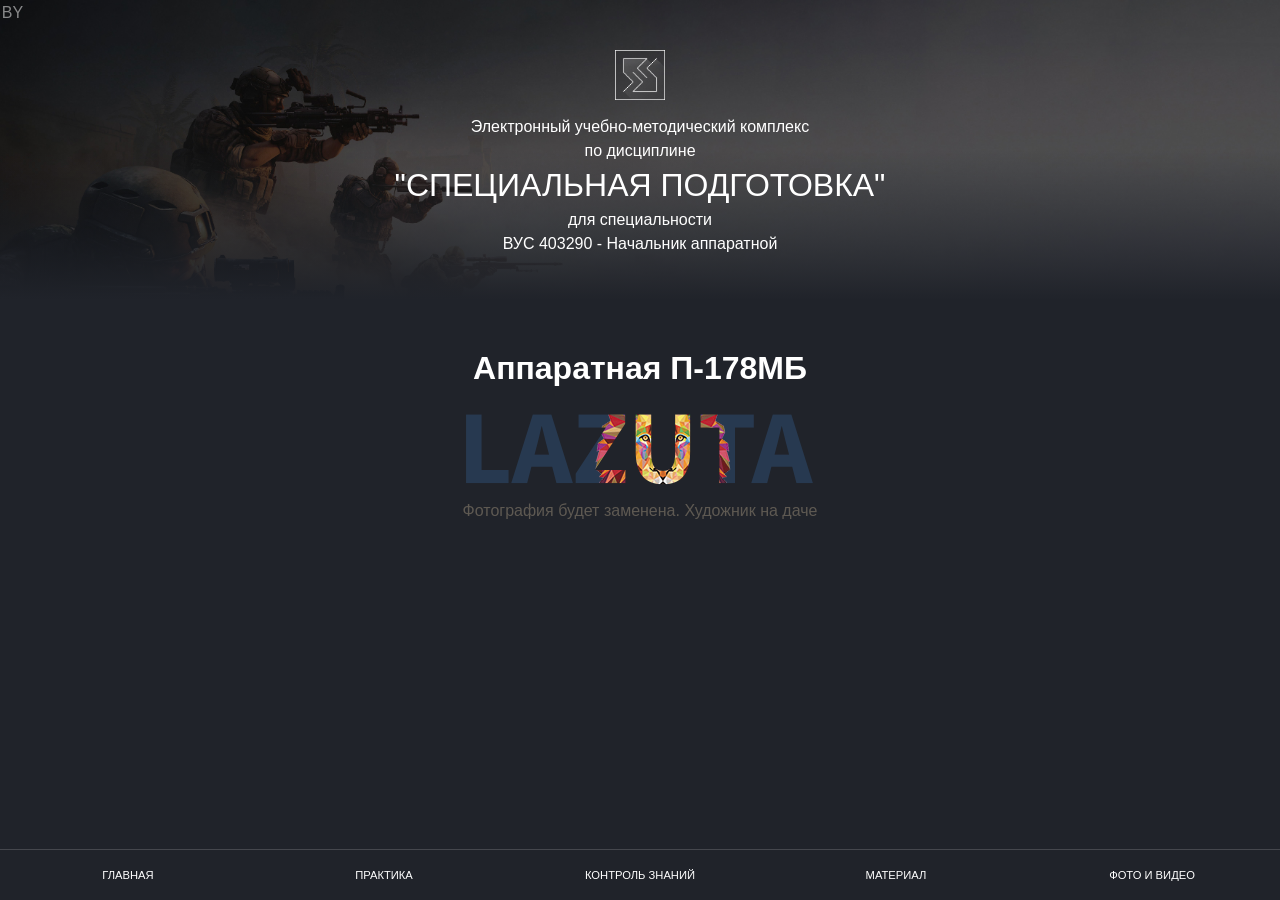
==== index.html @ 1f234031 "Start progect" ====
<!DOCTYPE html>
<html lang="en">

<head>
    <meta charset="utf-8" />
    <meta name="viewport" content="width=device-width, initial-scale=1" />
    <meta name="theme-color" content="#000000" />
    <meta name="description" content="Web site created using create-react-app" />
    <link rel="stylesheet" href="./style.css">

    <title>БГАС: Электронный учебно-методический комплекс</title>
</head>

<body>
    <div id="root">
        <section class="index1">
            <div class="index2">
              <div class = "textBody">
                  <img src = "./images/bsac_logo.png" class = "imageBody"></img>
                  <h1>Электронный учебно-методический комплекс</h1>
                  <p>по дисциплине</p>
                  <h2>"Специальная подготовка"</h2>
                  <p>для специальности</p>
                  <p>ВУС 403290 - Начальник аппаратной</p>
              </div>
            </div>
            
            <div class = "welcome">
                <h1>Аппаратная П-178МБ</h1>
                <img src = './images/logo.png'/>
                <p>Фотография будет заменена. Художник на даче</p>
            </div>

            <a class = "by" href = "./modules/PowerBy">BY</a>

            <nav class = "navigation">
                <a exact href = "./index.html">Главная</a >
                <a href = "./modules/practice.html" replace >Практика</a >
                <a href = "./modules/controle.html">Контроль знаний</a >
                <a href = "./modules/control.html">Материал</a >
                <a href = "./modules/gallery.html">Фото и видео</a >
            </nav>
    </div>
</body>

</html>
---- style.css ----
body {
    margin: 0;
    font-family: -apple-system, BlinkMacSystemFont, 'Arial', 'Segoe UI', 'Roboto', 'Oxygen',
      'Ubuntu', 'Cantarell', 'Fira Sans', 'Droid Sans', 'Helvetica Neue',
      sans-serif;
    -webkit-font-smoothing: antialiased;
    -moz-osx-font-smoothing: grayscale;
    box-sizing: border-box;
    overflow-x: hidden;
  }
  
  ::-webkit-scrollbar { 
    width: 0px;  /* ширина scrollbar'a */
    background: transparent;  /* опционально */
  }


  html {
    -ms-overflow-style: none;  /* IE 10+ */
    scrollbar-width: none; /* Firefox */
    background-color: #20232A;
  }
  
  code {
    font-family: source-code-pro, Menlo, Monaco, Consolas, 'Courier New',
    monospace;
  }
    
  .index2 {
    height: 300px;
    width: 100%;
    background-image: linear-gradient(to top, #20232A 0%, transparent 50%), url('./images/bg.jpg');
    background-size: cover;
    background-repeat: no-repeat;
  }
  
  .index1 {
    width: 100%;
    min-height: 100vh;
    background: #20232A;
  }

  .textBody {
    width: 100%;
    display: flex;
    justify-content: center;
    flex-direction: column;
    text-align: center;
    color: white;
  }
  
  .imageBody {
    margin: 50px auto 0px auto;
    height: 50px;
    width: 50px;
  }
  
  .textBody h1{
    font-size: 1em;
    line-height: 1.5em;
    margin: 15px 0px 0px 0px;
    padding: 0;
    font-weight: 400;
  }
  
  .textBody p{
    font-size: 1em;
    line-height: 1.5em;
    font-weight: 400;
    margin: 0;
    padding: 0;
  }
  
  .textBody h2{
    font-size: 2em;
    line-height: 1.4em;
    margin: 0px;
    padding: 0;
    font-weight: 500;
    text-transform: uppercase;
  }
  
  .navigation {
    position: absolute;
    left: 0;
    bottom: 0;
    height: 50px;
    width: 100%;
    overflow: hidden;
    background-color: #20232A;
    border-top: 1px solid rgba(255, 255, 255, 0.164);
    position: fixed;
    z-index: 999999;
  }
  
  .navigation {
    display: flex;
    justify-content: space-around;
    flex-direction: row;  
  }
  
  .navigation a {
    display: flex;
    justify-content: center;
    flex-direction: row;
    color: white;
    text-decoration: none;
    text-transform: uppercase;
    font-size: .7em;
    height: 100%;
    align-items: center;
    width: 100%;
    transition: 1.5s;
    text-align: center;
  }
  
  .navigation a:hover {
    cursor: pointer;
    background-color: rgba(0, 0, 255, 0.137);
    transition: .5s;
  }
  
  
  .MenuElement {
    width: 240px;
    height: 320px;
    overflow: hidden;
    position: relative;
    border-radius: 10px;
    margin: 10px;
    transition: .5s;
  }
  
  .MenuElement:hover {
    cursor: pointer;
    transform: scaleX(5px);
    transition: .5s;
    box-shadow: 0px 2px 2px 2px rgba(0, 0, 255, 0.418);
  }
  
  .El-Bg {
    height: 320px;
    min-width: 240px;
    display: flex;
    justify-content: center;
    position: relative;
  }
  
  .El-Bg img {
    background-size: cover;
    background-repeat: no-repeat;
    background-position: center;
    height: 320px;
    filter: blur(2px);
  }
  
  .El-Body {
    height: 320px;
    width: 240px;
    position: absolute;
    z-index: 999;
    bottom: 0;
    left: 0;
    text-align: center;
    display: flex;
    justify-content: center;
    align-items: center;
  }
  
  .El-container {
    height: 92%;
    width: 90%;
    border: 2px solid white;
    border-radius: 10px;
    display: flex;
    align-items: flex-end;
  }
  
  .El-container p {
    text-transform: uppercase;
    font-size: 1.5em;
    color: aliceblue;
    font-weight: 500;
  }
  
  .ContainerProgramm {
    width: 800px;
    margin: 0 auto;
    padding: 10px;
    color: white;
  }
  
  .theory {
    padding: 10px;
    max-width: 800px;
    margin: 30px auto;
  }
  
  .topic {
    font-size: 22px;
    font-weight: bold;
  }
  
  .theory-el {
   width: 100%;
   padding: 20px;
  }
  
  .theory-el a {
    color: white; 
    transition: .5s;
    text-decoration: none;
  }
  
  
  .theory-el a:hover {
    color: brown;
    transition: .5s;
   }
  
  
   .topic {
    color: rgba(108, 106, 255, 0.719);
   }
  
  .list {
    max-width: 860px;
    margin: 0 auto;
    padding: 5px;
    color: rgba(255, 255, 255, 0.664);
    margin-bottom: 50px;
    margin-top: 30px;
  }
  
  .list h1 {
    margin-top: 15px;
    margin-bottom: 50px;
    text-align: center;
    color: rgba(255, 255, 255, 0.884);
  
  }
  
  .list .image {
    width: 100%;
    display: flex;
    justify-content: center;
    flex-direction: column;
    margin: 20px 0;
  }
  
  .list .image div {
    width: 100%;
    display: flex;
    justify-content: center;
  }
  
  .list .text {
    text-indent: 1.5em;
    text-align: justify;
  }
  
  .list h2 {
    margin-bottom: 2px;
    text-align: center;
  }
  
  .list hr {
    margin-top: 30px;
    margin-bottom: 30px;
  }
  
  .imageFlex {
    display: flex;
    justify-content: center;
  }
  
  .question {
    display: flex;
    justify-content: center;
    align-items: center;
    max-width: 800px;
    margin: 0 auto;
    margin-top: 30px;
    margin-bottom: 50px;
  }
  
  
  .q-Title {
    color: white;
    text-align: center;
    text-transform: uppercase;
    font-weight: 800;
    font-size: 18px;
  }
  
  .q-question {
    color: white;
    font-weight: 500;
  }
  
  .q-Input {
    color: rgba(255, 255, 255, 0.808);
    font-style: italic;
    font-size: 14px;
    display: flex;
    justify-content: left;
    flex-direction: row;
  }
  
  .q-Input input {
    margin-right: 5px;
  }
  
  .q-Button {
    display: flex;
    justify-content: center;
    margin: 20px auto 10px auto;
    border: 2px solid white;
    background-color: #20232A;
    color: white;
    padding: 10px 15px;
    font-weight: 500;
    transition: 2s;
    text-transform: uppercase;
  }
  
  .q-Button:hover {
    cursor: pointer;
    background-color: rgba(0, 0, 255, 0.137);
    transition: 1s;
  }
  
  .q-Button:disabled {
    background-color: rgba(250, 25, 25, 0.137);
  }
  
  .q-container {
    max-width: 800px;
    margin: 0 auto;
  }
  
  .q-list {
    color: white;
    font-size: 16px;
  }
  
  .q-Input div input:hover {
    cursor: pointer;
    border: 1px solid crimson;
  }
  
  .control {
    display: flex;
    justify-content: center;
    align-items: center;
    flex-direction: column;
  }
  
  .controlTitle {
    color: aliceblue;
  }
  
  .controleLinks {
    display: flex;
    justify-content: left;
    flex-direction: column;
    margin: 20px auto 0px auto;
    max-width: 800px;
  }
  
  .controleLinks a {
    color: white;
    text-decoration: none;
    transition: .5s;
    margin: 5px;
  }
  
  
  .controleLinks a:hover {
    color: brown;
    transition: .5s;
   }
  
  .test {
    display: flex;
    justify-content: center;
    flex-direction: column;
    max-width: 420px;
    margin: 0 auto;
  }
  
  .testBody {
    display: flex;
    justify-content: center;
    flex-direction: column;
    width: 100%;
    color: white;
  }
  
  .testQuestion {
    text-align: center;
  }
  
  .login {
    text-align: center;
    display: flex;
    justify-content: center;
    flex-direction: column;
    max-width: 320px;
    margin: 0 auto;
  }
  
  #testStartName {
    background-color: #20232A;
    border: 1px solid white;
    padding: 10px 15px;
    text-align: center;
    border-radius: 5px;
    color: white;
    font-weight: 300;
    font-style: italic;
  }
  
  .testTitleH5 {
    color: white;
    font-size: 16px;
    font-weight: 400;
    text-align: left;
    margin-bottom: 10px;
  }
  
  .StartTest {
    margin-top: 20px;
    background-color: rgba(0, 0, 255, 0.137);
    border: 1px solid white;
    color: white;
    text-transform: uppercase;
    transition: .5s;
    padding: 10px 15px;
    width: 320px;
  }
  
  .StartTest:hover {
    cursor: pointer;
    border: 2px solid rgba(0, 0, 255, 0.137);
    background: #20232A;
    transition: .5s;
  }
  
  .testAnswers {
    display: flex;
    flex-direction: column;
    justify-content: left;
  }
  
  .testButton {
    text-align: center;
    margin-bottom: 100px;
  }
  
  .nextQuestion,
  .finishTest,
  .repiatTest {
    display: none;
    margin-top: 20px;
    background-color: rgba(0, 0, 255, 0.137);
    border: 1px solid white;
    color: white;
    text-transform: uppercase;
    transition: .5s;
    padding: 10px 15px;
    width: 200px;
  }
  
  
  .nextQuestion:hover,
  .finishTest:hover,
  .repiatTest:hover {
    cursor: pointer;
    border: 2px solid rgba(0, 0, 255, 0.137);
    background: #20232A;
    transition: .5s;
  }
  
  .labelTest {
    text-align: justify;
    margin-left: 5px;
  }
  
  .testBlockInput {
    display: flex;
    flex-direction: row;
  }
  
  .startPractice {
    display: flex;
    justify-content: center;
    align-items: center;
    max-width: 600px;
    margin: 0px auto;
  }
  
  .practiceModule h4,
  .tableTitlePracticle {
    text-align: center;
    color: whitesmoke;
    font-size: 1.5em;
  }
  
  .startPractice {
    padding: 6px 3px;
    width: 320px;
    margin-bottom: 5px;
    border: 1px solid #444446;
    color: whitesmoke;
    transition: .5s;
    background-color: #20232A;
  }
  
  .startPractice:hover {
    cursor: pointer;
    background-color: rgba(0, 0, 255, 0.137);
    transition: .5s;
    border: 1px solid rgba(220, 20, 60, 0.26);
  }
  
  .tablePracticle {
    display: flex;
    justify-content: center;
    line-height: 8px;
    font-size: 15px;
    color: rgba(255, 255, 255, 0.774);
  }
  
  .doStart, .doEnd {
    display: none;
    text-align: center;
    margin: 40px auto 0px auto;
    transition: .5s;
    width: 320px;
    font-size: 1.5em;
    padding: 10px 0px;
  }
  
  .doStart {
    width: 220px;
    height: 50px;
    border: none;
    outline: none;
    color: #fff;
    background: #20232A;
    cursor: pointer;
    position: relative;
    z-index: 0;
    border-radius: 10px;
    border: 1px solid rgba(255, 255, 255, 0.226);
  }
  
  .doStart:before {
    content: '';
    background: linear-gradient(45deg, #ff000071, #ff730083, #fffb0088, #48ff008e, #00ffd58e, #002bff8e, #7a00ff8e, #ff00c88e, #ff00008e);
    position: absolute;
    top: -2px;
    left:-2px;
    background-size: 400%;
    z-index: -1;
    filter: blur(5px);
    width: calc(100% + 4px);
    height: calc(100% + 4px);
    animation: glowing 20s linear infinite;
    opacity: 0;
    transition: opacity .3s ease-in-out;
    border-radius: 10px;
  }
  
  .doStart:active {
    color: #000
  }
  
  .doStart:active:after {
    background: transparent;
  }
  
  .doStart:hover:before {
    opacity: 1;
  }
  
  .doStart:after {
    z-index: -1;
    content: '';
    position: absolute;
    width: 100%;
    height: 100%;
    background: #20232A;
    left: 0;
    top: 0;
    border-radius: 10px;
  }
  
  @keyframes glowing {
    0% { background-position: 0 0; }
    50% { background-position: 400% 0; }
    100% { background-position: 0 0; }
  }
  
  .Timer {
    display: none;
    width: 320px;
    justify-content: center;
    flex-direction: row;
    margin: 20px auto 0px auto;
    color: rgba(255, 255, 255, 0.89);
    font-size: 2em;
    transition: .5s;
  }
  
  .doEnd {
    color: #FFF;
    transition: all 0.5s;
    position: relative; 
    background-color: #20232A;
  }
  
  .doEnd {
    color: #FFF;
    transition: all 0.5s;
    position: relative;
  }
  
  .doEnd:hover {
    cursor: pointer;
  }
  
  .doEnd::before {
    content: '';
    position: absolute;
    top: 0;
    left: 0;
    width: 100%;
    height: 100%;
    z-index: 1;
    background-color: rgba(255,255,255,0.1);
    transition: all 0.3s;
  }
  
  .doEnd:hover::before {
    opacity: 0 ;
    transform: scale(0.5,0.5);
  }
  
  .doEnd::after {
    content: '';
    position: absolute;
    top: 0;
    left: 0;
    width: 100%;
    height: 100%;
    z-index: 1;
    opacity: 0;
    transition: all 0.3s;
    border: 1px solid rgba(255,255,255,0.5);
    transform: scale(1.2,1.2);
  }
  
  .doEnd:hover::after {
    opacity: 1;
    transform: scale(1,1);
  }
  
  .practiceDescription {
    color: #ececece5;
    font-size: 1em;
    font-style: italic;
    max-width: 600px;
    margin: 0 auto 20px auto;
    text-align: justify;
  }
  
  .practiceLine {
    width: 600px;
    margin: 20px auto;
  }
  
  .practice {
    padding-bottom: 80px;
  }
  
  .dNone {
    display: none !important;
  }
  
  .welcome {
    width: 800px;
    height: 100%;
    overflow: hidden;
    display: flex;
    justify-content: center;
    align-items: center;
    margin: 0 auto;
    flex-direction: column;
  }
  
  .welcome h1 {
    font-size: 2em;
    color: white;
    margin-top: 50px;
  }
  
  .welcome p {
    color: rgba(245, 222, 179, 0.295);
  }
  
  .theory {
    max-width: 900px;
    margin: 0 auto;
    padding: 10px;
    display: flex;
    justify-content: center;
    align-items: center;
    flex-direction: column;
    padding-bottom: 70px;
  }
  
  .g-1 {
    display: flex;
    justify-content: center;
    align-items: center;
    flex-direction: column;
  }
  
  .g-1 h2 {
    color: white;
    font-size: 1.5em;
    text-align: center;
  }
  
  .g-1 p {
    text-align: center;
    color: rgba(255, 255, 255, 0.863);
  }
  
  .g-1 img {
    width: 400px;
  }
  
  .ContainerProgramm {
    margin-right: 300px;
    margin: 0 auto;
    display: flex;
    justify-content: center;
    flex-direction: column;
    text-align: center;
  }
  
  .ContainerProgramm img {
    width: 200px;
    margin: 0 auto;
  }
  
  .admin {
    font-size: 1em;
  }
  
  .by {
    position: absolute;
    top: 0;
    left: 0;
    display: block;
    width: 25px;
    height: 25px;
    text-decoration: none;
    display: flex;
    justify-content: center;
    align-items: center;
    color: white;
    opacity: .5;
  }
  
  .by:after{
    position: absolute;
    content: "";
    top: 0;
    left: 0;
    width: 0;
    height: 100%;
    background: #ff003b;
    color: #fff;
    transition: all .35s;
    opacity: .5;
  }
  
  .by:hover{
    color: #fff;
  }
  
  .by:hover:after{
    width: 100%;
  }
  
  .ContainerProgramm {
    margin-bottom: 70px;
  }
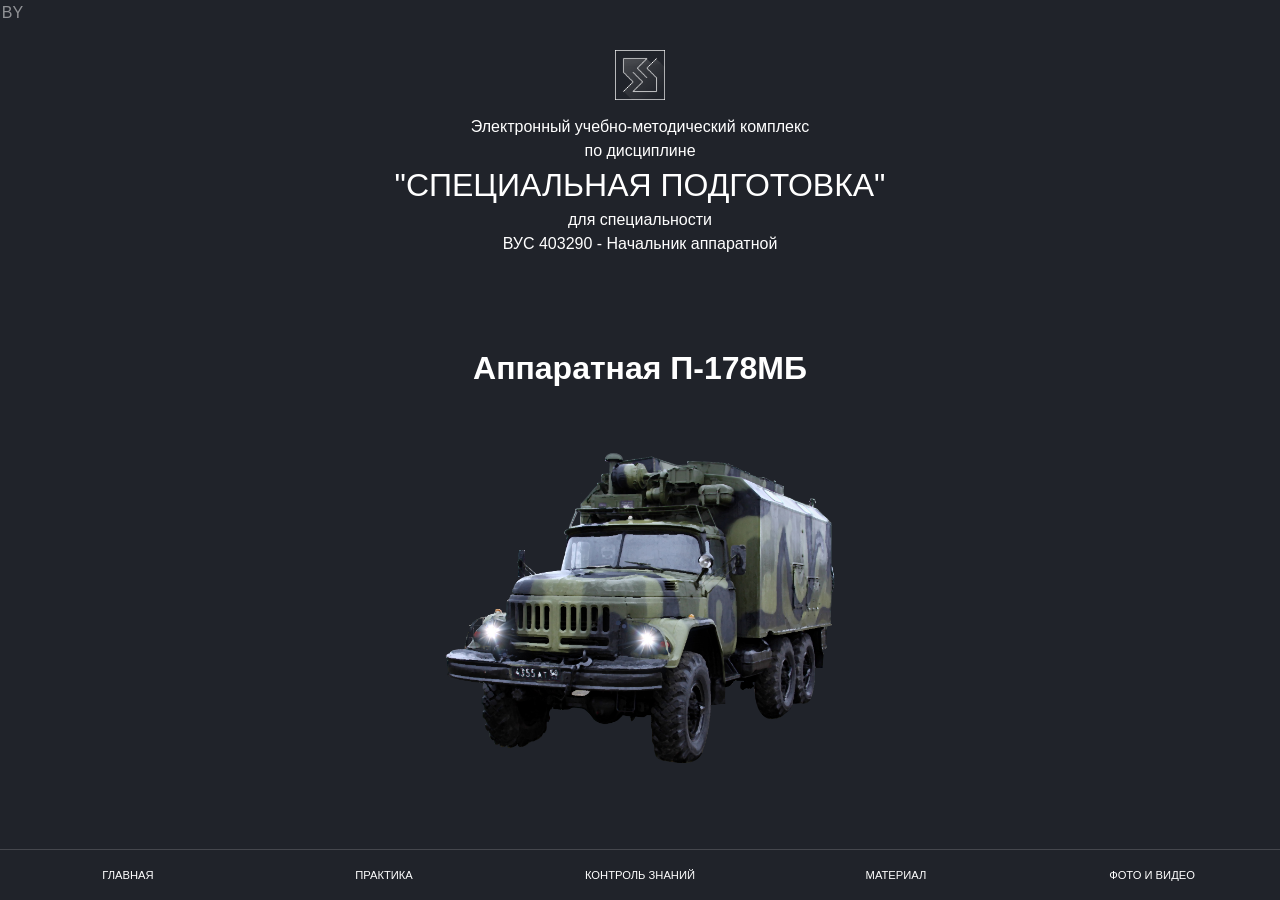
==== commit 1bef8669: "Location" ====
--- a/index.html
+++ b/index.html
@@ -1,46 +1,51 @@
 <!DOCTYPE html>
 <html lang="en">
-
 <head>
-    <meta charset="utf-8" />
-    <meta name="viewport" content="width=device-width, initial-scale=1" />
-    <meta name="theme-color" content="#000000" />
-    <meta name="description" content="Web site created using create-react-app" />
+    <meta charset="utf-8"/>
+    <meta name="viewport" content="width=device-width, initial-scale=1"/>
+    <meta name="theme-color" content="#000000"/>
+    <meta name="description" content="Web site created using create-react-app"/>
+    <script src="./app.js"></script>
     <link rel="stylesheet" href="./style.css">
 
     <title>БГАС: Электронный учебно-методический комплекс</title>
 </head>
+<body>
+<div id="root">
+    <section class="index1">
+        <div class="index2">
+            <div class="textBody">
+                <img src="./images/bsac_logo.png" class="imageBody"/>
+                <h1>Электронный учебно-методический комплекс</h1>
+                <p>по дисциплине</p>
+                <h2>"Специальная подготовка"</h2>
+                <p>для специальности</p>
+                <p>ВУС 403290 - Начальник аппаратной</p>
+            </div>
+        </div>
 
-<body>
-    <div id="root">
-        <section class="index1">
-            <div class="index2">
-              <div class = "textBody">
-                  <img src = "./images/bsac_logo.png" class = "imageBody"></img>
-                  <h1>Электронный учебно-методический комплекс</h1>
-                  <p>по дисциплине</p>
-                  <h2>"Специальная подготовка"</h2>
-                  <p>для специальности</p>
-                  <p>ВУС 403290 - Начальник аппаратной</p>
-              </div>
-            </div>
-            
-            <div class = "welcome">
-                <h1>Аппаратная П-178МБ</h1>
-                <img src = './images/logo.png'/>
-                <p>Фотография будет заменена. Художник на даче</p>
-            </div>
+        <div class="welcome">
+            <h1>Аппаратная П-178МБ</h1>
+            <img src='./images/car.png'/>
+        </div>
 
-            <a class = "by" href = "./modules/PowerBy">BY</a>
+        <a class="by" href="./modules/power.html">BY</a>
 
-            <nav class = "navigation">
-                <a exact href = "./index.html">Главная</a >
-                <a href = "./modules/practice.html" replace >Практика</a >
-                <a href = "./modules/controle.html">Контроль знаний</a >
-                <a href = "./modules/control.html">Материал</a >
-                <a href = "./modules/gallery.html">Фото и видео</a >
-            </nav>
-    </div>
+        <nav class="navigation">
+            <a href="./index.html">Главная</a>
+            <a href="./modules/practice.html">Практика</a>
+            <a href="./modules/control.html">Контроль знаний</a>
+            <a href="./modules/materials.html">Материал</a>
+            <a href="./modules/gallery.html">Фото и видео</a>
+        </nav>
+    </section>
+
+    <div class="preloader">
+        <div class="preloader__row">
+          <div class="preloader__item"></div>
+          <div class="preloader__item"></div>
+        </div>
+      </div>
+</div>
 </body>
-
-</html>+</html>
--- a/style.css
+++ b/style.css
@@ -1,86 +1,94 @@
 body {
     margin: 0;
     font-family: -apple-system, BlinkMacSystemFont, 'Arial', 'Segoe UI', 'Roboto', 'Oxygen',
-      'Ubuntu', 'Cantarell', 'Fira Sans', 'Droid Sans', 'Helvetica Neue',
-      sans-serif;
+    'Ubuntu', 'Cantarell', 'Fira Sans', 'Droid Sans', 'Helvetica Neue',
+    sans-serif;
     -webkit-font-smoothing: antialiased;
     -moz-osx-font-smoothing: grayscale;
     box-sizing: border-box;
     overflow-x: hidden;
-  }
-  
-  ::-webkit-scrollbar { 
-    width: 0px;  /* ширина scrollbar'a */
-    background: transparent;  /* опционально */
-  }
-
-
-  html {
-    -ms-overflow-style: none;  /* IE 10+ */
+}
+
+::-webkit-scrollbar {
+    width: 0px; /* ширина scrollbar'a */
+    background: transparent; /* опционально */
+}
+
+a, a:hover {
+    color: white;
+    font-size: 16px;
+}
+
+
+
+html {
+    -ms-overflow-style: none; /* IE 10+ */
     scrollbar-width: none; /* Firefox */
     background-color: #20232A;
-  }
-  
-  code {
+}
+
+code {
     font-family: source-code-pro, Menlo, Monaco, Consolas, 'Courier New',
     monospace;
-  }
-    
-  .index2 {
+}
+
+.index2 {
     height: 300px;
     width: 100%;
-    background-image: linear-gradient(to top, #20232A 0%, transparent 50%), url('./images/bg.jpg');
+    background-image: linear-gradient(to top, #20232A 0%, transparent 50%), url('./images/bg.png');
     background-size: cover;
     background-repeat: no-repeat;
-  }
-  
-  .index1 {
+}
+
+.index1 {
     width: 100%;
     min-height: 100vh;
     background: #20232A;
-  }
-
-  .textBody {
-    width: 100%;
-    display: flex;
-    justify-content: center;
-    flex-direction: column;
-    text-align: center;
-    color: white;
-  }
-  
-  .imageBody {
+}
+
+.textBody {
+    width: 100%;
+    display: flex;
+    justify-content: center;
+    flex-direction: column;
+    text-align: center;
+    color: white;
+}
+
+
+
+.imageBody {
     margin: 50px auto 0px auto;
     height: 50px;
     width: 50px;
-  }
-  
-  .textBody h1{
+}
+
+.textBody h1 {
     font-size: 1em;
     line-height: 1.5em;
     margin: 15px 0px 0px 0px;
     padding: 0;
     font-weight: 400;
-  }
-  
-  .textBody p{
+}
+
+.textBody p {
     font-size: 1em;
     line-height: 1.5em;
     font-weight: 400;
     margin: 0;
     padding: 0;
-  }
-  
-  .textBody h2{
+}
+
+.textBody h2 {
     font-size: 2em;
     line-height: 1.4em;
     margin: 0px;
     padding: 0;
     font-weight: 500;
     text-transform: uppercase;
-  }
-  
-  .navigation {
+}
+
+.navigation {
     position: absolute;
     left: 0;
     bottom: 0;
@@ -91,15 +99,15 @@
     border-top: 1px solid rgba(255, 255, 255, 0.164);
     position: fixed;
     z-index: 999999;
-  }
-  
-  .navigation {
+}
+
+.navigation {
     display: flex;
     justify-content: space-around;
-    flex-direction: row;  
-  }
-  
-  .navigation a {
+    flex-direction: row;
+}
+
+.navigation a {
     display: flex;
     justify-content: center;
     flex-direction: row;
@@ -112,16 +120,16 @@
     width: 100%;
     transition: 1.5s;
     text-align: center;
-  }
-  
-  .navigation a:hover {
+}
+
+.navigation a:hover {
     cursor: pointer;
     background-color: rgba(0, 0, 255, 0.137);
     transition: .5s;
-  }
-  
-  
-  .MenuElement {
+}
+
+
+.MenuElement {
     width: 240px;
     height: 320px;
     overflow: hidden;
@@ -129,32 +137,32 @@
     border-radius: 10px;
     margin: 10px;
     transition: .5s;
-  }
-  
-  .MenuElement:hover {
+}
+
+.MenuElement:hover {
     cursor: pointer;
     transform: scaleX(5px);
     transition: .5s;
     box-shadow: 0px 2px 2px 2px rgba(0, 0, 255, 0.418);
-  }
-  
-  .El-Bg {
+}
+
+.El-Bg {
     height: 320px;
     min-width: 240px;
     display: flex;
     justify-content: center;
     position: relative;
-  }
-  
-  .El-Bg img {
+}
+
+.El-Bg img {
     background-size: cover;
     background-repeat: no-repeat;
     background-position: center;
     height: 320px;
     filter: blur(2px);
-  }
-  
-  .El-Body {
+}
+
+.El-Body {
     height: 320px;
     width: 240px;
     position: absolute;
@@ -165,116 +173,116 @@
     display: flex;
     justify-content: center;
     align-items: center;
-  }
-  
-  .El-container {
+}
+
+.El-container {
     height: 92%;
     width: 90%;
     border: 2px solid white;
     border-radius: 10px;
     display: flex;
     align-items: flex-end;
-  }
-  
-  .El-container p {
+}
+
+.El-container p {
     text-transform: uppercase;
     font-size: 1.5em;
     color: aliceblue;
     font-weight: 500;
-  }
-  
-  .ContainerProgramm {
+}
+
+.ContainerProgramm {
     width: 800px;
     margin: 0 auto;
     padding: 10px;
     color: white;
-  }
-  
-  .theory {
+}
+
+.theory {
     padding: 10px;
     max-width: 800px;
     margin: 30px auto;
-  }
-  
-  .topic {
+}
+
+.topic {
     font-size: 22px;
     font-weight: bold;
-  }
-  
-  .theory-el {
-   width: 100%;
-   padding: 20px;
-  }
-  
-  .theory-el a {
-    color: white; 
+}
+
+.theory-el {
+    width: 100%;
+    padding: 20px;
+}
+
+.theory-el a {
+    color: white;
     transition: .5s;
     text-decoration: none;
-  }
-  
-  
-  .theory-el a:hover {
+}
+
+
+.theory-el a:hover {
     color: brown;
     transition: .5s;
-   }
-  
-  
-   .topic {
+}
+
+
+.topic {
     color: rgba(108, 106, 255, 0.719);
-   }
-  
-  .list {
+}
+
+.list {
     max-width: 860px;
     margin: 0 auto;
     padding: 5px;
     color: rgba(255, 255, 255, 0.664);
     margin-bottom: 50px;
     margin-top: 30px;
-  }
-  
-  .list h1 {
+}
+
+.list h1 {
     margin-top: 15px;
     margin-bottom: 50px;
     text-align: center;
     color: rgba(255, 255, 255, 0.884);
-  
-  }
-  
-  .list .image {
+
+}
+
+.list .image {
     width: 100%;
     display: flex;
     justify-content: center;
     flex-direction: column;
     margin: 20px 0;
-  }
-  
-  .list .image div {
-    width: 100%;
-    display: flex;
-    justify-content: center;
-  }
-  
-  .list .text {
+}
+
+.list .image div {
+    width: 100%;
+    display: flex;
+    justify-content: center;
+}
+
+.list .text {
     text-indent: 1.5em;
     text-align: justify;
-  }
-  
-  .list h2 {
+}
+
+.list h2 {
     margin-bottom: 2px;
     text-align: center;
-  }
-  
-  .list hr {
+}
+
+.list hr {
     margin-top: 30px;
     margin-bottom: 30px;
-  }
-  
-  .imageFlex {
-    display: flex;
-    justify-content: center;
-  }
-  
-  .question {
+}
+
+.imageFlex {
+    display: flex;
+    justify-content: center;
+}
+
+.question {
     display: flex;
     justify-content: center;
     align-items: center;
@@ -282,36 +290,36 @@
     margin: 0 auto;
     margin-top: 30px;
     margin-bottom: 50px;
-  }
-  
-  
-  .q-Title {
+}
+
+
+.q-Title {
     color: white;
     text-align: center;
     text-transform: uppercase;
     font-weight: 800;
     font-size: 18px;
-  }
-  
-  .q-question {
+}
+
+.q-question {
     color: white;
     font-weight: 500;
-  }
-  
-  .q-Input {
+}
+
+.q-Input {
     color: rgba(255, 255, 255, 0.808);
     font-style: italic;
     font-size: 14px;
     display: flex;
     justify-content: left;
     flex-direction: row;
-  }
-  
-  .q-Input input {
+}
+
+.q-Input input {
     margin-right: 5px;
-  }
-  
-  .q-Button {
+}
+
+.q-Button {
     display: flex;
     justify-content: center;
     margin: 20px auto 10px auto;
@@ -322,95 +330,95 @@
     font-weight: 500;
     transition: 2s;
     text-transform: uppercase;
-  }
-  
-  .q-Button:hover {
+}
+
+.q-Button:hover {
     cursor: pointer;
     background-color: rgba(0, 0, 255, 0.137);
     transition: 1s;
-  }
-  
-  .q-Button:disabled {
+}
+
+.q-Button:disabled {
     background-color: rgba(250, 25, 25, 0.137);
-  }
-  
-  .q-container {
+}
+
+.q-container {
     max-width: 800px;
     margin: 0 auto;
-  }
-  
-  .q-list {
+}
+
+.q-list {
     color: white;
     font-size: 16px;
-  }
-  
-  .q-Input div input:hover {
+}
+
+.q-Input div input:hover {
     cursor: pointer;
     border: 1px solid crimson;
-  }
-  
-  .control {
+}
+
+.control {
     display: flex;
     justify-content: center;
     align-items: center;
     flex-direction: column;
-  }
-  
-  .controlTitle {
+}
+
+.controlTitle {
     color: aliceblue;
-  }
-  
-  .controleLinks {
+}
+
+.controleLinks {
     display: flex;
     justify-content: left;
     flex-direction: column;
     margin: 20px auto 0px auto;
     max-width: 800px;
-  }
-  
-  .controleLinks a {
+}
+
+.controleLinks a {
     color: white;
     text-decoration: none;
     transition: .5s;
     margin: 5px;
-  }
-  
-  
-  .controleLinks a:hover {
+}
+
+
+.controleLinks a:hover {
     color: brown;
     transition: .5s;
-   }
-  
-  .test {
+}
+
+.test {
     display: flex;
     justify-content: center;
     flex-direction: column;
     max-width: 420px;
     margin: 0 auto;
-  }
-  
-  .testBody {
-    display: flex;
-    justify-content: center;
-    flex-direction: column;
-    width: 100%;
-    color: white;
-  }
-  
-  .testQuestion {
-    text-align: center;
-  }
-  
-  .login {
+}
+
+.testBody {
+    display: flex;
+    justify-content: center;
+    flex-direction: column;
+    width: 100%;
+    color: white;
+}
+
+.testQuestion {
+    text-align: center;
+}
+
+.login {
     text-align: center;
     display: flex;
     justify-content: center;
     flex-direction: column;
     max-width: 320px;
     margin: 0 auto;
-  }
-  
-  #testStartName {
+}
+
+#testStartName {
     background-color: #20232A;
     border: 1px solid white;
     padding: 10px 15px;
@@ -419,17 +427,17 @@
     color: white;
     font-weight: 300;
     font-style: italic;
-  }
-  
-  .testTitleH5 {
+}
+
+.testTitleH5 {
     color: white;
     font-size: 16px;
     font-weight: 400;
     text-align: left;
     margin-bottom: 10px;
-  }
-  
-  .StartTest {
+}
+
+.StartTest {
     margin-top: 20px;
     background-color: rgba(0, 0, 255, 0.137);
     border: 1px solid white;
@@ -438,29 +446,29 @@
     transition: .5s;
     padding: 10px 15px;
     width: 320px;
-  }
-  
-  .StartTest:hover {
+}
+
+.StartTest:hover {
     cursor: pointer;
     border: 2px solid rgba(0, 0, 255, 0.137);
     background: #20232A;
     transition: .5s;
-  }
-  
-  .testAnswers {
+}
+
+.testAnswers {
     display: flex;
     flex-direction: column;
     justify-content: left;
-  }
-  
-  .testButton {
+}
+
+.testButton {
     text-align: center;
     margin-bottom: 100px;
-  }
-  
-  .nextQuestion,
-  .finishTest,
-  .repiatTest {
+}
+
+.nextQuestion,
+.finishTest,
+.repiatTest {
     display: none;
     margin-top: 20px;
     background-color: rgba(0, 0, 255, 0.137);
@@ -470,44 +478,44 @@
     transition: .5s;
     padding: 10px 15px;
     width: 200px;
-  }
-  
-  
-  .nextQuestion:hover,
-  .finishTest:hover,
-  .repiatTest:hover {
+}
+
+
+.nextQuestion:hover,
+.finishTest:hover,
+.repiatTest:hover {
     cursor: pointer;
     border: 2px solid rgba(0, 0, 255, 0.137);
     background: #20232A;
     transition: .5s;
-  }
-  
-  .labelTest {
+}
+
+.labelTest {
     text-align: justify;
     margin-left: 5px;
-  }
-  
-  .testBlockInput {
+}
+
+.testBlockInput {
     display: flex;
     flex-direction: row;
-  }
-  
-  .startPractice {
+}
+
+.startPractice {
     display: flex;
     justify-content: center;
     align-items: center;
     max-width: 600px;
     margin: 0px auto;
-  }
-  
-  .practiceModule h4,
-  .tableTitlePracticle {
+}
+
+.practiceModule h4,
+.tableTitlePracticle {
     text-align: center;
     color: whitesmoke;
     font-size: 1.5em;
-  }
-  
-  .startPractice {
+}
+
+.startPractice {
     padding: 6px 3px;
     width: 320px;
     margin-bottom: 5px;
@@ -515,24 +523,24 @@
     color: whitesmoke;
     transition: .5s;
     background-color: #20232A;
-  }
-  
-  .startPractice:hover {
+}
+
+.startPractice:hover {
     cursor: pointer;
     background-color: rgba(0, 0, 255, 0.137);
     transition: .5s;
     border: 1px solid rgba(220, 20, 60, 0.26);
-  }
-  
-  .tablePracticle {
+}
+
+.tablePracticle {
     display: flex;
     justify-content: center;
     line-height: 8px;
     font-size: 15px;
     color: rgba(255, 255, 255, 0.774);
-  }
-  
-  .doStart, .doEnd {
+}
+
+.doStart, .doEnd {
     display: none;
     text-align: center;
     margin: 40px auto 0px auto;
@@ -540,9 +548,9 @@
     width: 320px;
     font-size: 1.5em;
     padding: 10px 0px;
-  }
-  
-  .doStart {
+}
+
+.doStart {
     width: 220px;
     height: 50px;
     border: none;
@@ -554,14 +562,14 @@
     z-index: 0;
     border-radius: 10px;
     border: 1px solid rgba(255, 255, 255, 0.226);
-  }
-  
-  .doStart:before {
+}
+
+.doStart:before {
     content: '';
     background: linear-gradient(45deg, #ff000071, #ff730083, #fffb0088, #48ff008e, #00ffd58e, #002bff8e, #7a00ff8e, #ff00c88e, #ff00008e);
     position: absolute;
     top: -2px;
-    left:-2px;
+    left: -2px;
     background-size: 400%;
     z-index: -1;
     filter: blur(5px);
@@ -571,21 +579,21 @@
     opacity: 0;
     transition: opacity .3s ease-in-out;
     border-radius: 10px;
-  }
-  
-  .doStart:active {
+}
+
+.doStart:active {
     color: #000
-  }
-  
-  .doStart:active:after {
+}
+
+.doStart:active:after {
     background: transparent;
-  }
-  
-  .doStart:hover:before {
+}
+
+.doStart:hover:before {
     opacity: 1;
-  }
-  
-  .doStart:after {
+}
+
+.doStart:after {
     z-index: -1;
     content: '';
     position: absolute;
@@ -595,15 +603,21 @@
     left: 0;
     top: 0;
     border-radius: 10px;
-  }
-  
-  @keyframes glowing {
-    0% { background-position: 0 0; }
-    50% { background-position: 400% 0; }
-    100% { background-position: 0 0; }
-  }
-  
-  .Timer {
+}
+
+@keyframes glowing {
+    0% {
+        background-position: 0 0;
+    }
+    50% {
+        background-position: 400% 0;
+    }
+    100% {
+        background-position: 0 0;
+    }
+}
+
+.Timer {
     display: none;
     width: 320px;
     justify-content: center;
@@ -612,26 +626,26 @@
     color: rgba(255, 255, 255, 0.89);
     font-size: 2em;
     transition: .5s;
-  }
-  
-  .doEnd {
-    color: #FFF;
-    transition: all 0.5s;
-    position: relative; 
-    background-color: #20232A;
-  }
-  
-  .doEnd {
+}
+
+.doEnd {
     color: #FFF;
     transition: all 0.5s;
     position: relative;
-  }
-  
-  .doEnd:hover {
+    background-color: #20232A;
+}
+
+.doEnd {
+    color: #FFF;
+    transition: all 0.5s;
+    position: relative;
+}
+
+.doEnd:hover {
     cursor: pointer;
-  }
-  
-  .doEnd::before {
+}
+
+.doEnd::before {
     content: '';
     position: absolute;
     top: 0;
@@ -639,16 +653,16 @@
     width: 100%;
     height: 100%;
     z-index: 1;
-    background-color: rgba(255,255,255,0.1);
+    background-color: rgba(255, 255, 255, 0.1);
     transition: all 0.3s;
-  }
-  
-  .doEnd:hover::before {
-    opacity: 0 ;
-    transform: scale(0.5,0.5);
-  }
-  
-  .doEnd::after {
+}
+
+.doEnd:hover::before {
+    opacity: 0;
+    transform: scale(0.5, 0.5);
+}
+
+.doEnd::after {
     content: '';
     position: absolute;
     top: 0;
@@ -658,38 +672,38 @@
     z-index: 1;
     opacity: 0;
     transition: all 0.3s;
-    border: 1px solid rgba(255,255,255,0.5);
-    transform: scale(1.2,1.2);
-  }
-  
-  .doEnd:hover::after {
+    border: 1px solid rgba(255, 255, 255, 0.5);
+    transform: scale(1.2, 1.2);
+}
+
+.doEnd:hover::after {
     opacity: 1;
-    transform: scale(1,1);
-  }
-  
-  .practiceDescription {
+    transform: scale(1, 1);
+}
+
+.practiceDescription {
     color: #ececece5;
     font-size: 1em;
     font-style: italic;
     max-width: 600px;
     margin: 0 auto 20px auto;
     text-align: justify;
-  }
-  
-  .practiceLine {
+}
+
+.practiceLine {
     width: 600px;
     margin: 20px auto;
-  }
-  
-  .practice {
+}
+
+.practice {
     padding-bottom: 80px;
-  }
-  
-  .dNone {
+}
+
+.dNone {
     display: none !important;
-  }
-  
-  .welcome {
+}
+
+.welcome {
     width: 800px;
     height: 100%;
     overflow: hidden;
@@ -698,19 +712,23 @@
     align-items: center;
     margin: 0 auto;
     flex-direction: column;
-  }
-  
-  .welcome h1 {
+}
+
+.welcome h1 {
     font-size: 2em;
     color: white;
     margin-top: 50px;
-  }
-  
-  .welcome p {
+}
+
+.welcome p {
     color: rgba(245, 222, 179, 0.295);
-  }
-  
-  .theory {
+}
+
+.welcome img {
+    width: 600px;
+}
+
+.theory {
     max-width: 900px;
     margin: 0 auto;
     padding: 10px;
@@ -719,49 +737,49 @@
     align-items: center;
     flex-direction: column;
     padding-bottom: 70px;
-  }
-  
-  .g-1 {
+}
+
+.g-1 {
     display: flex;
     justify-content: center;
     align-items: center;
     flex-direction: column;
-  }
-  
-  .g-1 h2 {
+}
+
+.g-1 h2 {
     color: white;
     font-size: 1.5em;
     text-align: center;
-  }
-  
-  .g-1 p {
+}
+
+.g-1 p {
     text-align: center;
     color: rgba(255, 255, 255, 0.863);
-  }
-  
-  .g-1 img {
+}
+
+.g-1 img {
     width: 400px;
-  }
-  
-  .ContainerProgramm {
+}
+
+.ContainerProgramm {
     margin-right: 300px;
     margin: 0 auto;
     display: flex;
     justify-content: center;
     flex-direction: column;
     text-align: center;
-  }
-  
-  .ContainerProgramm img {
+}
+
+.ContainerProgramm img {
     width: 200px;
     margin: 0 auto;
-  }
-  
-  .admin {
+}
+
+.admin {
     font-size: 1em;
-  }
-  
-  .by {
+}
+
+.by {
     position: absolute;
     top: 0;
     left: 0;
@@ -774,9 +792,9 @@
     align-items: center;
     color: white;
     opacity: .5;
-  }
-  
-  .by:after{
+}
+
+.by:after {
     position: absolute;
     content: "";
     top: 0;
@@ -787,16 +805,83 @@
     color: #fff;
     transition: all .35s;
     opacity: .5;
+}
+
+.by:hover {
+    color: #fff;
+}
+
+.by:hover:after {
+    width: 100%;
+}
+
+.ContainerProgramm {
+    margin-bottom: 70px;
+}
+
+
+.preloader {
+    position: fixed;
+    left: 0;
+    top: 0;
+    right: 0;
+    bottom: 0;
+    background: #20232A;
+    z-index: 1001;
   }
-  
-  .by:hover{
-    color: #fff;
+
+  .preloader__row {
+    position: relative;
+    top: 50%;
+    left: 50%;
+    width: 70px;
+    height: 70px;
+    margin-top: -35px;
+    margin-left: -35px;
+    text-align: center;
+    animation: preloader-rotate 2s infinite linear;
   }
-  
-  .by:hover:after{
-    width: 100%;
+
+  .preloader__item {
+    position: absolute;
+    display: inline-block;
+    top: 0;
+    background-color: #337ab7;
+    border-radius: 100%;
+    width: 35px;
+    height: 35px;
+    animation: preloader-bounce 2s infinite ease-in-out;
   }
-  
-  .ContainerProgramm {
-    margin-bottom: 70px;
+
+  .preloader__item:last-child {
+    top: auto;
+    bottom: 0;
+    animation-delay: -1s;
+  }
+
+  @keyframes preloader-rotate {
+    100% {
+      transform: rotate(360deg);
+    }
+  }
+
+  @keyframes preloader-bounce {
+
+    0%,
+    100% {
+      transform: scale(0);
+    }
+
+    50% {
+      transform: scale(1);
+    }
+  }
+
+  .loaded_hiding .preloader {
+    transition: 0.3s opacity;
+    opacity: 0;
+  }
+
+  .loaded .preloader {
+    display: none;
   }
